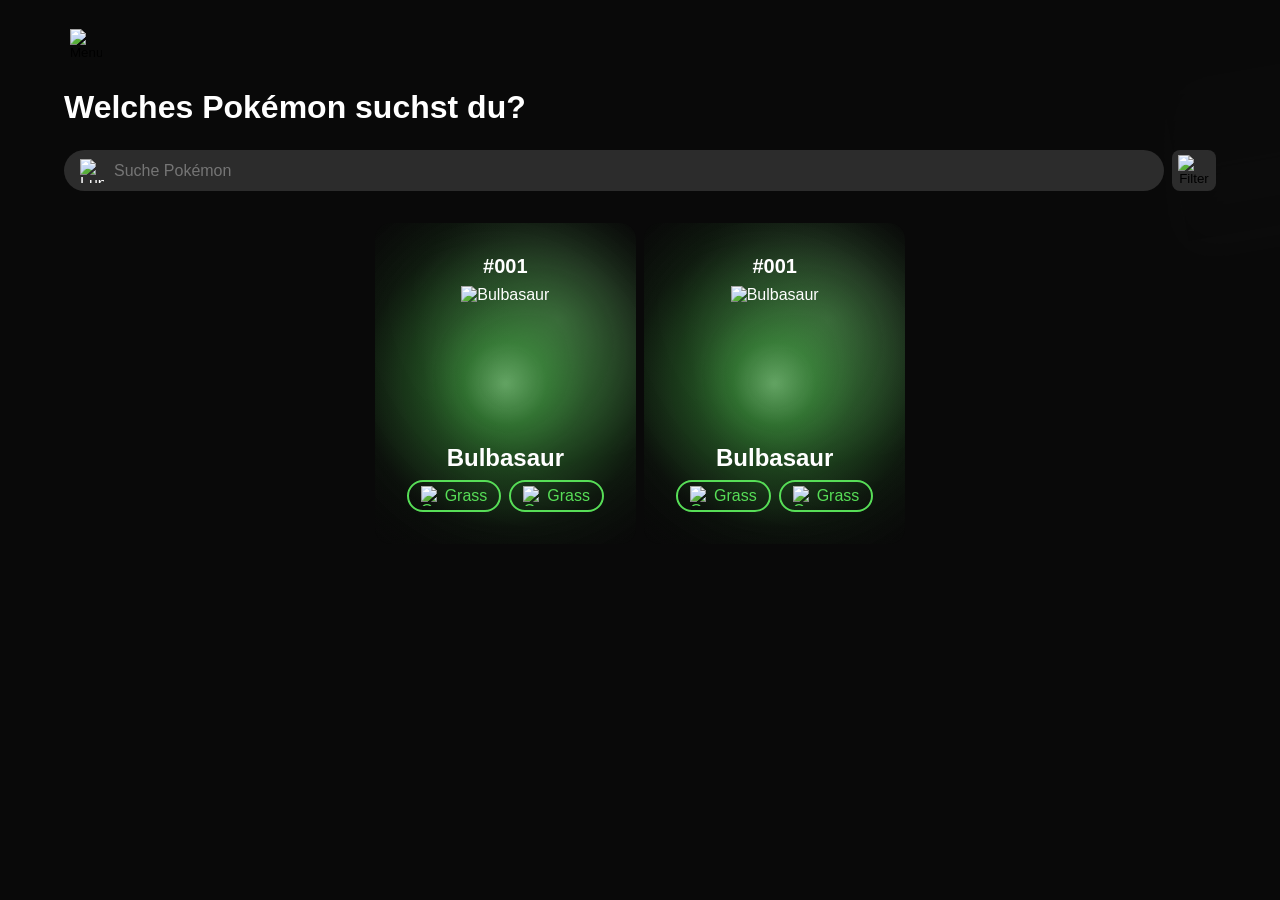
==== index.html @ acdae4aa "first commit" ====
<!DOCTYPE html>
<html lang="de">
<head>
    <meta charset="UTF-8">
    <meta name="viewport" content="width=device-width, initial-scale=1.0">

    <link rel="icon" type="image/x-icon" href="" media="(prefers-color-scheme: light)">
    <link rel="icon" type="image/x-icon" href="" media="(prefers-color-scheme: dark)">

    <title>Pokédex</title>

    <link rel="stylesheet" type="text/css" href="./assets/fonts/fonts.css">
    <link rel="stylesheet" type="text/css" href="./style.css">
    <link rel="stylesheet" type="text/css" href="./styles/standard.css">
    <link rel="stylesheet" type="text/css" href="./styles/filter.css">
    <link rel="stylesheet" type="text/css" href="./styles/pokedex.css">
    <link rel="stylesheet" type="text/css" href="./styles/footer.css">
    <link rel="stylesheet" type="text/css" href="./styles/assets.css">


    <script src="./scripts/storage.js"></script>
    <script src="./scripts/save.js"></script>
    <script src="./script.js"></script>
    <script src="./scripts/structure_templates.js"></script>
    <script src="./scripts/templates.js"></script>
    <script src="./scripts/search.js"></script>
    <script src="./scripts/assets.js"></script>
</head>
<body onload="init()">
    <header>
        <div class="header__container">
            <div class="pokeball__background"></div>
            <div class="header__box">
                <button class="menu__button">
                    <img src="./assets/icons/menu_icon_white.png" alt="Menu">
                </button>
                <h1 class="header__headline">Welches Pokémon suchst du?</h1>
                <div class="header__searchbox">
                    <form onsubmit="" class="searchbar__container">
                        <label for="search_input">
                            <img class="searchbar__logo" src="./assets/icons/magnifier_icon_white.png" alt="Lupe-Icon">
                        </label>
                        <input class="searchbar" oninput="" id="search_input" type="text" placeholder="Suche Pokémon">
                    </form>
                    <button id="filter_button" class="filter__button">
                        <img src="./assets/icons/filter_icon_white.png" alt="Filter">
                    </button>
                </div>
            </div>
        </div>
    </header>
    <main id="main_section">
        <div id="pokedex_section" class="pokedex__section">
            <div class="pokemon__card">
                <h3>#001</h3>
                <img src="https://raw.githubusercontent.com/PokeAPI/sprites/master/sprites/pokemon/other/dream-world/1.svg" alt="Bulbasaur">
                <h2>Bulbasaur</h2>
                <div class="types__container">
                    <div class="type__box">
                        <img src="./assets/icons/icon_grass.png" alt="Grass">
                        Grass
                    </div>
                    <div class="type__box">
                        <img src="./assets/icons/icon_grass.png" alt="Grass">
                        Grass
                    </div>
                </div>
            </div>
            <div class="pokemon__card">
                <h3>#001</h3>
                <img src="https://raw.githubusercontent.com/PokeAPI/sprites/master/sprites/pokemon/other/dream-world/1.svg" alt="Bulbasaur">
                <h2>Bulbasaur</h2>
                <div class="types__container">
                    <div class="type__box">
                        <img src="./assets/icons/icon_grass.png" alt="Grass">
                        Grass
                    </div>
                    <div class="type__box">
                        <img src="./assets/icons/icon_grass.png" alt="Grass">
                        Grass
                    </div>
                </div>
            </div>
        </div>
    </main>
</body>
</html>
---- style.css ----
.header__container {
    width: min(100%, 1920px);
    margin-inline: auto;
    margin-top: 24px;
    padding-inline: clamp(16px, 6vw, 64px);
    overflow: hidden;
}

.pokeball__background {
    position: fixed; 
    top: 32px;
    right: 0;
    width: 210px; 
    height: 210px; 
    opacity: 0.12;
    filter: drop-shadow(0px 4px 20px rgba(255, 255, 255, 0.3));
    transform: rotate(350deg) translateX(100px);
    background: 
        linear-gradient(to top, rgba(0, 0, 0, 0.6), rgba(255, 255, 255, 0)),
        url('./assets/img/pokeball_background.png');
    background-size: contain;
    background-repeat: no-repeat;
    background-position: center;
    mix-blend-mode: lighten;
}

.header__box {
    width: 100%;
    display: flex;
    align-items: flex-start;
    flex-direction: column;
    gap: 24px;
    position: relative;
    z-index: 10;
}

.header__searchbox {
    display: flex;
    align-items: center;
    gap: 8px;
    width: 100%;
}

.searchbar__container {
    display: flex;
    align-items: center;
    gap: 8px;
    width: 100%;
    border-radius: 24px;
    border: 0;
    background-color: #2c2c2c;
    padding: 4px 0px 4px 16px;
}

.searchbar__container label {
    display: flex;
    justify-content: center;
    align-items: center;
}

.searchbar__logo {
    cursor: pointer;
    height: 24px;
    width: 24px;
}

.searchbar {
    width: 100%;
    min-height: 33px;
    border-width: 0;
    background-color: transparent;
    font-size: 16px;
    color: white;
}
---- styles/standard.css ----
* {
    box-sizing: border-box;
    margin: 0;
    font-family: "Nunito", sans-serif;
}

html {
    scroll-behavior: smooth;
}

body {
    display: flex;
    flex-direction: column;
    min-height: 100vh;
    background-color: #090909;
    font-size: 16px;
    font-optical-sizing: auto;
    font-weight: normal;
    color: white;
}

h1 {
    font-size: 32px;
    margin: 0;
}

h2 {
    font-size: 24px;
}

h3 {
    font-size: 20px;
}
h4 {
    font-size: 16px;
    font-weight: 500;
}

a {
    text-decoration: none;
}

header {
    background: #090909;
    display: flex;
    align-items: flex-end;
}

main {
    flex: 1;
    width: min(100%, 1920px);
    margin-inline: auto;
    padding-inline: clamp(16px, 6vw, 64px);
    margin-top: 32px;
    margin-bottom: 160px;
    position: relative;
}

input:focus {
    outline: none;
}

textarea:focus {
    outline: none;
}

select:focus {
    outline: none;
}

.d__none {
    display: none !important;
}

input[type=number]::-webkit-inner-spin-button,
input[type=number]::-webkit-outer-spin-button {
  appearance: none;
  margin: 0;
}

@media(max-width: 600px) {
    h3 {
        font-size: 18px;
    }
}

@media(max-width: 450px) {
}
---- styles/filter.css ----
.filter__container {
    background-color: #2c2c2c;
    color: white;
    border-radius: 0px 0px 8px 8px;
    position: absolute;
    box-shadow: -1px 10px 12px 1px #a7a3a3;
    z-index: 10000;
    flex-direction: column;
    gap: 8px;
    display: none;
    width: auto;
    min-width: 200px;
    padding: 16px;
    transition: opacity 0.3s ease, visibility 0.3s ease;
    opacity: 0;
    visibility: hidden;
    font-size: 16px;
}

.show__filtercontainer {
    display: flex;
    opacity: 1;
    visibility: visible;
}

.filter__container::before {
    content: "";
    position: absolute;
    top: -20px;
    right: 0px;
    width: 93px;
    height: 30px;
    background-color: #ED5834;
}

.filter__box {
    display: flex;
    align-items: center;
    gap: 16px;
}

.filter__box input {
    accent-color: #F8C64F;
}

@media(max-width: 1025px) {
    .filter__container::before {
        width: 93px;
    }
}
---- styles/pokedex.css ----
.pokedex__section {
    width: 100%;
    display: flex;
    justify-content: center;
    flex-wrap: wrap;
    gap: 8px;
}

.pokemon__card {
    display: flex;
    flex-direction: column;
    align-items: center;
    gap: 8px;
    padding: 32px;
    border-radius: 16px;
    background: 
        radial-gradient(
            circle at 50% 50%, 
            rgba(144, 238, 144, 0.6) 0%,  
            rgba(87, 222, 87, 0.4) 20%,  
            rgba(87, 222, 87, 0.2) 40%, 
            rgba(9, 9, 9, 0.1) 70%,      
            #090909 100%                
        ), 
        radial-gradient(
            circle at 70% 30%, 
            rgba(144, 238, 144, 0.3) 0%, 
            rgba(87, 222, 87, 0.1) 50%, 
            #090909 100%               
        );
    position: relative;
    overflow: hidden;
    transition: transform 0.2s ease-in-out;
}

.pokemon__card:hover {
    transform: scale(1.05); 
}

.pokemon__card img {
    height: 150px;
    width: auto;
    position: relative; 
    z-index: 2; 
}

.types__container {
    display: flex;
    align-items: center;
    justify-content: center;
    width: 100%;
    gap: 8px;
    position: relative; /* Hält den Container über dem Hintergrund */
    z-index: 2;
}

.type__box {
    display: flex;
    align-items: center;
    gap: 4px;
    padding: 4px 12px;
    border: rgb(87, 222, 87) solid 2px;
    border-radius: 20px;
    color: rgb(87, 222, 87);
}

.type__box img {
    height: 20px;
    width: 20px;
}
---- styles/assets.css ----
.filter__button {
    background-color: #2c2c2c;
    border-radius: 8px;
    border: 0;
    display: flex;
    align-items: center;
    cursor: pointer;
    height: 41px;
}

.filter__button img {
    height: 32px;
    width: 32px;
}

.filter__button:hover {
    cursor: pointer;
    background-color: #3e3e3e;
    border: 0;
}

.menu__button {
    background: transparent;
    border: 0;
    display: flex;
    align-items: center;
    cursor: pointer;
    height: 41px;
}

.menu__button img {
    height: 32px;
    width: 32px;
}
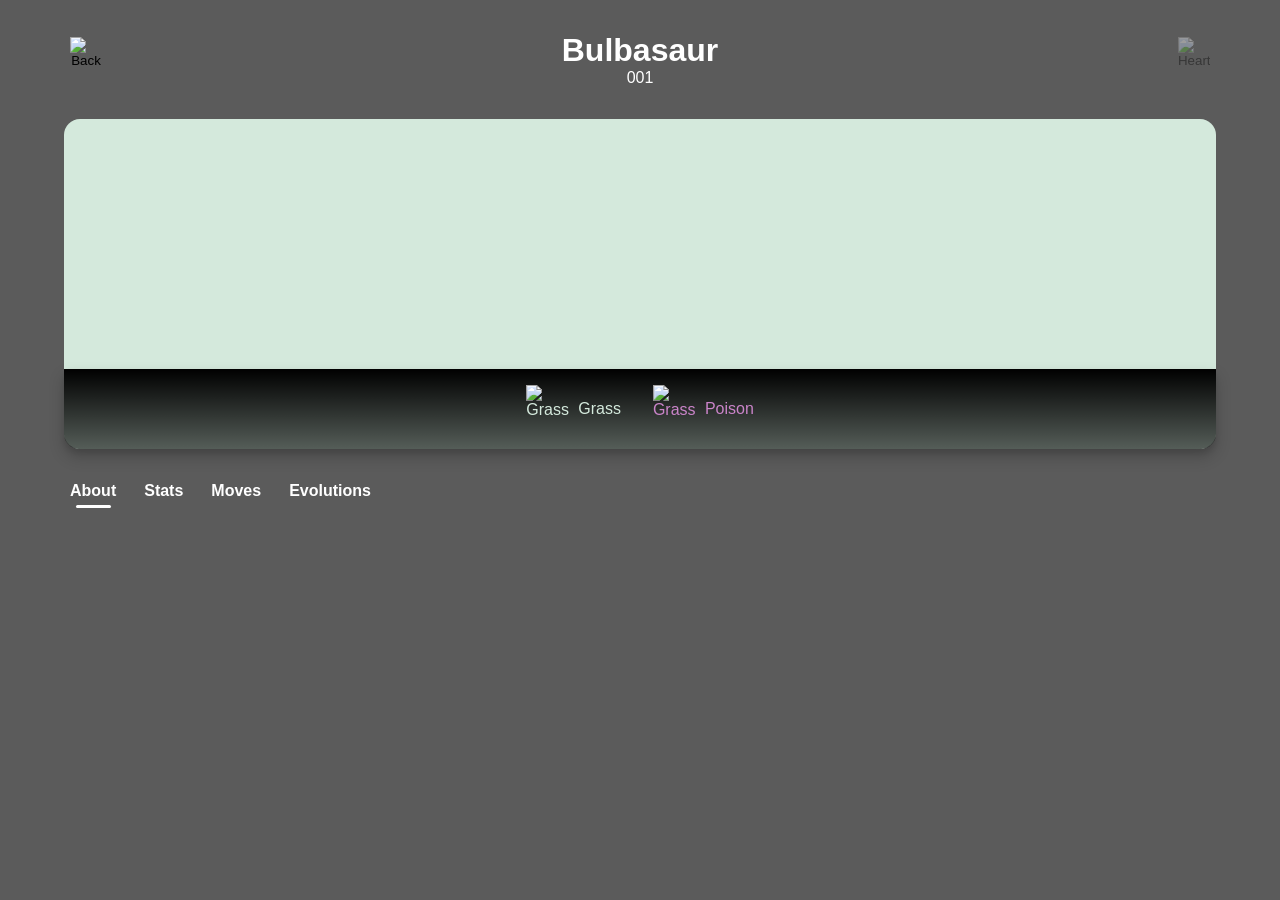
==== commit 4bdcb037: "second commit" ====
--- a/index.html
+++ b/index.html
@@ -14,73 +14,67 @@
     <link rel="stylesheet" type="text/css" href="./styles/standard.css">
     <link rel="stylesheet" type="text/css" href="./styles/filter.css">
     <link rel="stylesheet" type="text/css" href="./styles/pokedex.css">
+    <link rel="stylesheet" type="text/css" href="./styles/colors.css">
+    <link rel="stylesheet" type="text/css" href="./styles/detailed.css">
+    <link rel="stylesheet" type="text/css" href="./styles/overlay.css">
     <link rel="stylesheet" type="text/css" href="./styles/footer.css">
     <link rel="stylesheet" type="text/css" href="./styles/assets.css">
-
 
     <script src="./scripts/storage.js"></script>
     <script src="./scripts/save.js"></script>
     <script src="./script.js"></script>
     <script src="./scripts/structure_templates.js"></script>
     <script src="./scripts/templates.js"></script>
+    <script src="./scripts/bgcolors.js"></script>
     <script src="./scripts/search.js"></script>
     <script src="./scripts/assets.js"></script>
 </head>
-<body onload="init()">
-    <header>
-        <div class="header__container">
-            <div class="pokeball__background"></div>
-            <div class="header__box">
-                <button class="menu__button">
-                    <img src="./assets/icons/menu_icon_white.png" alt="Menu">
+<body id="body" onload="init()">
+    <main id="main_section">
+        <div class="pokeball__background"></div>
+        <div class="pokeball__background2"></div>
+        <div class="mpokemon__details">
+            <div class="details__header">
+                <button class="leftback__button">
+                    <img src="./assets/icons/back_icon_white.png" alt="Back">
                 </button>
-                <h1 class="header__headline">Welches Pokémon suchst du?</h1>
-                <div class="header__searchbox">
-                    <form onsubmit="" class="searchbar__container">
-                        <label for="search_input">
-                            <img class="searchbar__logo" src="./assets/icons/magnifier_icon_white.png" alt="Lupe-Icon">
-                        </label>
-                        <input class="searchbar" oninput="" id="search_input" type="text" placeholder="Suche Pokémon">
-                    </form>
-                    <button id="filter_button" class="filter__button">
-                        <img src="./assets/icons/filter_icon_white.png" alt="Filter">
-                    </button>
+                <div class="pokemoncard__textbox">
+                    <h1>Bulbasaur</h1>
+                    <h3>001</h3>
                 </div>
+                <button class="heart__button">
+                    <img src="./assets/icons/heart_icon_white.png" alt="Heart">
+                </button>
             </div>
-        </div>
-    </header>
-    <main id="main_section">
-        <div id="pokedex_section" class="pokedex__section">
-            <div class="pokemon__card">
-                <h3>#001</h3>
-                <img src="https://raw.githubusercontent.com/PokeAPI/sprites/master/sprites/pokemon/other/dream-world/1.svg" alt="Bulbasaur">
-                <h2>Bulbasaur</h2>
+            <div class="details__centralbox bgcolor__grass1">
+                <img src="https://raw.githubusercontent.com/PokeAPI/sprites/master/sprites/pokemon/other/official-artwork/1.png" alt="">
                 <div class="types__container">
-                    <div class="type__box">
+                    <div class="type__box color__grass">
                         <img src="./assets/icons/icon_grass.png" alt="Grass">
                         Grass
                     </div>
-                    <div class="type__box">
-                        <img src="./assets/icons/icon_grass.png" alt="Grass">
-                        Grass
+                    <div class="type__box color__poison">
+                        <img src="./assets/icons/icon_poison.png" alt="Grass">
+                        Poison
                     </div>
                 </div>
             </div>
-            <div class="pokemon__card">
-                <h3>#001</h3>
-                <img src="https://raw.githubusercontent.com/PokeAPI/sprites/master/sprites/pokemon/other/dream-world/1.svg" alt="Bulbasaur">
-                <h2>Bulbasaur</h2>
-                <div class="types__container">
-                    <div class="type__box">
-                        <img src="./assets/icons/icon_grass.png" alt="Grass">
-                        Grass
+            <div class="details__informationbox">
+                <nav>
+                    <div class="nav__container">
+                        <button class="navbutton__open" id="nav_about" onclick="">About</button>
+                        <button class="" id="nav_stats" onclick="">Stats</button>
+                        <button class="" id="nav_moves" onclick="">Moves</button>
+                        <button class="" id="nav_evolutions" onclick="">Evolutions</button>
                     </div>
-                    <div class="type__box">
-                        <img src="./assets/icons/icon_grass.png" alt="Grass">
-                        Grass
+                </nav>
+                <div id="detailed__information" class="detailed__information">
+                    <div class="stats__section">
+                        
                     </div>
                 </div>
             </div>
+            
         </div>
     </main>
 </body>
--- a/style.css
+++ b/style.css
@@ -13,8 +13,24 @@
     width: 210px; 
     height: 210px; 
     opacity: 0.12;
-    filter: drop-shadow(0px 4px 20px rgba(255, 255, 255, 0.3));
     transform: rotate(350deg) translateX(100px);
+    background: 
+        linear-gradient(to top, rgba(0, 0, 0, 0.6), rgba(255, 255, 255, 0)),
+        url('./assets/img/pokeball_background.png');
+    background-size: contain;
+    background-repeat: no-repeat;
+    background-position: center;
+    mix-blend-mode: lighten;
+}
+
+.pokeball__background2 {
+    position: fixed; 
+    top: 70vh;
+    left: 0;
+    width: 210px; 
+    height: 210px; 
+    opacity: 0.12;
+    transform: rotate(350deg) translateX(-100px);
     background: 
         linear-gradient(to top, rgba(0, 0, 0, 0.6), rgba(255, 255, 255, 0)),
         url('./assets/img/pokeball_background.png');
@@ -46,7 +62,7 @@
     align-items: center;
     gap: 8px;
     width: 100%;
-    border-radius: 24px;
+    border-radius: 8px;
     border: 0;
     background-color: #2c2c2c;
     padding: 4px 0px 4px 16px;
@@ -71,4 +87,30 @@
     background-color: transparent;
     font-size: 16px;
     color: white;
+}
+
+::-webkit-scrollbar {
+    -webkit-appearance: none;
+    width: 7px;
+}
+
+::-webkit-scrollbar-track {
+    background: #4b4b4b;;
+    border-radius: 4px;
+}
+
+::-webkit-scrollbar-thumb {
+    border-radius: 4px;
+    background-color:  #c30202;
+}
+
+::-webkit-scrollbar-thumb:hover {
+    background: #d60202;
+}
+
+.morepokemonbutton__section {
+    margin-top: 32px;
+    display: flex;
+    align-items: center;
+    justify-content: center;
 }
--- a/styles/standard.css
+++ b/styles/standard.css
@@ -12,7 +12,7 @@
     display: flex;
     flex-direction: column;
     min-height: 100vh;
-    background-color: #090909;
+    background-color: #5b5b5b;
     font-size: 16px;
     font-optical-sizing: auto;
     font-weight: normal;
@@ -25,11 +25,12 @@
 }
 
 h2 {
-    font-size: 24px;
+    font-size: 20px;
 }
 
 h3 {
-    font-size: 20px;
+    font-size: 16px;
+    font-weight: 400;
 }
 h4 {
     font-size: 16px;
@@ -41,7 +42,7 @@
 }
 
 header {
-    background: #090909;
+    background: #5b5b5b;
     display: flex;
     align-items: flex-end;
 }
--- a/styles/pokedex.css
+++ b/styles/pokedex.css
@@ -3,68 +3,40 @@
     display: flex;
     justify-content: center;
     flex-wrap: wrap;
-    gap: 8px;
+    gap: 16px;
 }
 
 .pokemon__card {
+    width: 47%;
     display: flex;
     flex-direction: column;
     align-items: center;
-    gap: 8px;
-    padding: 32px;
+    gap: 24px;
+    padding: 16px;
     border-radius: 16px;
-    background: 
-        radial-gradient(
-            circle at 50% 50%, 
-            rgba(144, 238, 144, 0.6) 0%,  
-            rgba(87, 222, 87, 0.4) 20%,  
-            rgba(87, 222, 87, 0.2) 40%, 
-            rgba(9, 9, 9, 0.1) 70%,      
-            #090909 100%                
-        ), 
-        radial-gradient(
-            circle at 70% 30%, 
-            rgba(144, 238, 144, 0.3) 0%, 
-            rgba(87, 222, 87, 0.1) 50%, 
-            #090909 100%               
-        );
     position: relative;
     overflow: hidden;
-    transition: transform 0.2s ease-in-out;
+    transition: transform 0.1s ease-in-out;
+    color: white;
+    cursor: pointer;
+
 }
 
 .pokemon__card:hover {
-    transform: scale(1.05); 
+    transform: scale(1.02);
+    box-shadow: 0 8px 16px rgba(0, 0, 0, 0.2), 0 0 20px rgba(99, 99, 99, 0.5);
 }
 
 .pokemon__card img {
-    height: 150px;
+    height: 120px;
     width: auto;
     position: relative; 
     z-index: 2; 
 }
 
-.types__container {
+.pokemoncard__textbox {
     display: flex;
+    flex-direction: column;
     align-items: center;
-    justify-content: center;
-    width: 100%;
-    gap: 8px;
-    position: relative; /* Hält den Container über dem Hintergrund */
-    z-index: 2;
-}
-
-.type__box {
-    display: flex;
-    align-items: center;
-    gap: 4px;
-    padding: 4px 12px;
-    border: rgb(87, 222, 87) solid 2px;
-    border-radius: 20px;
-    color: rgb(87, 222, 87);
-}
-
-.type__box img {
-    height: 20px;
-    width: 20px;
+    gap: 0px;
 }
--- a/styles/colors.css
+++ b/styles/colors.css
@@ -0,0 +1,189 @@
+.bgcolor__grass1 {
+    background-color: #D4E9DC;
+}
+
+.bgcolor__grass2 {
+    background-color: rgb(203, 222, 223);
+}
+
+.bgcolor__grass3 {
+    background-color: rgb(175,189,175);
+}
+
+.bgcolor__fire1 {
+    background-color: rgb(223, 193, 154);
+}
+
+.bgcolor__fire2 {
+    background-color: rgb(184,135,116);
+}
+
+.bgcolor__fire3 {
+    background-color: rgb(206,171,132);
+}
+
+.bgcolor__water1 {
+    background-color: rgb(157, 194, 205);
+}
+
+.bgcolor__water2 {
+    background-color: rgb(163, 172, 198);
+}
+
+.bgcolor__water3 {
+    background-color: rgb(167, 192, 224);
+}
+
+.bgcolor__bug1 {
+    background-color: rgb(159,189,131);
+}
+
+.bgcolor__bug2 {
+    background-color: rgb(140, 182, 137);
+}
+
+.bgcolor__bug3 {
+    background-color: rgb(148, 171, 127);
+}
+
+.bgcolor__normal1 {
+    background-color: rgb(134, 123, 85);
+}
+
+.bgcolor__normal2 {
+    background-color: rgb(162, 149, 101);
+}
+
+.bgcolor__normal3 {
+    background-color: rgb(142, 130, 88);
+}
+
+.bgcolor__poison1 {
+    background-color: rgb(154, 95, 153);
+}
+
+.bgcolor__poison2 {
+    background-color: rgb(129, 82, 128);
+}
+
+.bgcolor__poison3 {
+    background-color: rgb(134, 90, 133)
+}
+
+.bgcolor__fairy {
+    background-color: rgb(206, 143, 205);
+}
+
+.bgcolor__ground {
+    background-color: rgb(226, 199, 130);
+}
+
+.bgcolor__electric {
+    background-color: rgb(249, 211, 61);
+}
+
+.bgcolor__fighting {
+    background-color: rgb(179, 61, 57);
+}
+
+.bgcolor__psychic {
+    background-color: rgb(247, 100, 144);
+}
+
+.bgcolor__rock {
+    background-color: rgb(173, 154, 59);
+}
+
+.bgcolor__ice {
+    background-color: rgb(159, 220, 217);
+}
+
+.bgcolor__dragon {
+    background-color: rgb(203, 78, 29);
+}
+
+.bgcolor__dark {
+    background-color: rgb(66, 66, 66);
+}
+
+.bgcolor__ghost {
+    background-color: rgb(113, 95, 137);
+}
+
+.bgcolor__steel {
+    background-color: rgb(183,183,206);
+}
+
+.color__grass {
+    color: #D4E9DC;
+}
+
+.color__fire {
+    color: rgb(184, 135, 116);
+}
+
+.color__water {
+    color: rgb(157, 194, 205);
+}
+
+.color__bug {
+    color: rgb(159, 189, 131);
+}
+
+.color__normal {
+    color: rgb(134, 123, 85);
+}
+
+.color__poison {
+    color: rgb(202, 132, 201);
+}
+
+.color__fairy {
+    color: rgb(206, 143, 205);
+}
+
+.color__ground {
+    color: rgb(226, 199, 130);
+}
+
+.color__electric {
+    color: rgb(249, 211, 61);
+}
+
+.color__fighting {
+    color: rgb(179, 61, 57);
+}
+
+.color__psychic {
+    color: rgb(247, 100, 144);
+}
+
+.color__rock {
+    color: rgb(173, 154, 59);
+}
+
+.color__ice {
+    color: rgb(159, 220, 217);
+}
+
+.color__dragon {
+    color: rgb(203, 78, 29);
+}
+
+.color__dark {
+    color: rgb(66, 66, 66);
+}
+
+.color__ghost {
+    color: rgb(113, 95, 137);
+}
+
+.color__steel {
+    color: rgb(183, 183, 206);
+}
+
+.color__dnone {
+    display: none !important;
+}
+
+
--- a/styles/detailed.css
+++ b/styles/detailed.css
@@ -0,0 +1,190 @@
+.mpokemon__details {
+    display: flex;
+    flex-direction: column;
+    gap: 32px;
+}
+
+.details__header {
+    display: flex;
+    justify-content: space-between;
+    align-items: flex-start;
+    gap: 32px;
+    width: 100%;
+}
+
+.details__centralbox {
+    position: relative;
+    border-radius: 16px;
+    display: flex;
+    flex-direction: column;
+    align-items: center;
+    justify-content: space-between;
+    min-height: 330px;
+}
+
+.details__centralbox img {
+    height: 240px;
+    width: auto;
+}
+
+.types__container {
+    display: flex;
+    align-items: center;
+    justify-content: center;
+    width: 100%;
+    gap: 0px;
+    position: relative; 
+    z-index: 2;
+    background: linear-gradient(
+        to bottom, 
+        rgba(0, 0, 0, 1),
+        rgba(0, 0, 0, 0.6) 
+    );
+    border-radius: 0px 0px 15px 15px;
+    box-shadow: 0px 8px 16px rgba(0, 0, 0, 0.2), 
+                0px 4px 6px rgba(0, 0, 0, 0.1);
+}
+
+.type__box {
+    display: flex;
+    align-items: center;
+    gap: 4px;
+    padding: 16px;
+    border-radius: 20px;
+    font-size: 16px;
+}
+
+.type__box img {
+    height: 48px;
+    width: 48px;
+}
+
+.details__informationbox {
+    display: flex;
+    flex-direction: column;
+    gap: 32px;
+}
+
+nav {
+    display: flex;
+    align-items: flex-start;
+    justify-content: space-between;
+}
+
+.nav__container {
+    display: flex;
+    align-items: flex-start;
+    gap: 16px;
+}
+
+nav button {
+    border-width: 0;
+    color: white;
+    background-color: transparent;
+    font-size: 16px;
+    font-weight: 700;
+    padding-bottom: 8px;
+    max-height: 39px;
+    position: relative; 
+}
+
+nav button::after {
+    content: ''; 
+    position: absolute;
+    bottom: 0; 
+    left: 50%;
+    width: 0%; 
+    height: 3px; 
+    background-color: white;
+    border-radius: 2px;
+    transition: width 0.15s ease-out, left 0.15s ease-out; 
+}
+
+.navbutton__open::after {
+    width: 60%; 
+    left: 20%; 
+}
+
+nav button:hover::after, nav button:active::after {
+    width: 60%; 
+    left: 20%; 
+}
+
+.detailed__information {
+    padding-inline: 12px;
+    width: 100%;
+}
+
+.information__section {
+    width: 100%;
+    display: flex;
+    flex-direction: column;
+    gap: 16px;
+}
+
+.information__text {
+    font-size: 14px;
+    text-align: justify;
+}
+
+.height__weight {
+    display: flex;
+    align-items: center;
+    justify-content: space-between;
+    padding: 16px;
+    background: linear-gradient(
+        to top, 
+        rgba(0, 0, 0, 0.9),
+        rgba(255, 255, 255, 0.2) 
+    );
+    box-shadow: 0px 8px 16px rgba(0, 0, 0, 0.2), 
+                0px 4px 6px rgba(0, 0, 0, 0.1);
+    border-radius: 16px;
+}
+
+.weightandheight__box {
+    display: flex;
+    flex-direction: column;
+    align-items: center;
+}
+
+.weightandheight__box p {
+    color: rgba(194, 194, 194, 0.474);
+    font-size: 14px;
+}
+
+.weightandheight__container {
+    display: flex;
+    align-items: center;
+    gap: 4px;
+}
+
+.weightandheight__container img {
+    height: 24px;
+    width: 24px;
+}
+
+.weightandheight__text {
+    color: white !important;
+    font-weight: bold;
+}
+
+.seperator {
+    height: 24px;
+    background-color: rgba(194, 194, 194, 0.474);
+    width: 1px;
+}
+
+.rest__informationbox {
+    display: flex;
+    flex-direction: column;
+    gap: 4px;
+}
+
+.rest__informationbox span {
+    font-size: 14px;
+}
+
+.stats__section {
+    
+}
--- a/styles/overlay.css
+++ b/styles/overlay.css
@@ -0,0 +1,13 @@
+.overlay {
+    background-color: #5b5b5b;
+    min-height: 100vh;
+    width: min(100%, 1920px);
+    margin-inline: auto;
+    padding-inline: clamp(16px, 6vw, 64px);
+    padding-top: 32px;
+    position: fixed;
+    z-index: 1000;
+    top: 0;
+    left: 0;
+    overflow: hidden;
+}
--- a/styles/footer.css
+++ b/styles/footer.css
@@ -0,0 +1,48 @@
+footer {
+    min-height: 60px;
+    background: #ffffff;
+    box-shadow: 1px -3px 8px 0px #00000054;
+    display: flex;
+    align-items: center;
+}
+
+.footer__container {
+    width: min(100%, 1920px);
+    margin-inline: auto;
+    padding-inline: clamp(16px, 2vw, 32px);
+    display: flex;
+    flex-direction: column;
+    gap: 16px;
+    align-items: center;
+}
+
+.footer__containerbottom {
+    display: flex;
+    gap: 16px;
+}
+
+.footer__linksextra, .footer__linksextra:visited {
+    color: rgb(0, 0, 0);
+    opacity: 70%;
+}
+
+.footer__linksextra:hover, .footer__linksextra:active {
+    cursor: pointer;
+    color: #c30202;
+}
+
+.footer__credits {
+    color: rgb(0, 0, 0);
+    opacity: 70%;
+}
+
+@media(max-width: 450px){
+    .footer__container {
+        padding: 16px 0px;
+    }
+
+    .footer__containerbottom {
+        align-items: center;
+        flex-direction: column;
+    }
+}
--- a/styles/assets.css
+++ b/styles/assets.css
@@ -31,4 +31,69 @@
 .menu__button img {
     height: 32px;
     width: 32px;
+}
+
+.leftback__button {
+    background: transparent;
+    border: 0;
+    display: flex;
+    align-items: center;
+    cursor: pointer;
+    height: 41px;
+}
+
+.leftback__button img {
+    height: 32px;
+    width: 32px;
+}
+
+.heart__button {
+    background: transparent;
+    border: 0;
+    display: flex;
+    align-items: center;
+    cursor: pointer;
+    height: 41px;
+}
+
+.heart__button img {
+    height: 32px;
+    width: 32px;
+    opacity: 0.4;
+}
+
+.morepokemon__button {
+    display: flex;
+    align-items: center;
+    gap: 16px;
+    background-color: #c30202;
+    color: white;
+    font-size: 18px;
+    font-weight: bold;
+    padding: 10px 20px;
+    border: none;
+    border-radius: 5px;
+    cursor: pointer;
+    transition: background-color 0.2s ease, transform 0.1s ease;
+    box-shadow: 0px 4px 6px rgba(0, 0, 0, 0.2); 
+}
+
+.morepokemon__button:hover {
+    background-color: #cb0101;
+    transform: scale(1.05); 
+}
+
+.morepokemon__button:active {
+    transform: scale(1.025); 
+    box-shadow: 0px 2px 4px rgba(0, 0, 0, 0.3); 
+}
+
+.morepokemon__button:focus {
+    outline: none;
+    box-shadow: 0 0 0 3px rgba(255, 87, 51, 0.5);
+}
+
+.morepokemon__button img {
+    height: 32px;
+    width: 32px;
 }
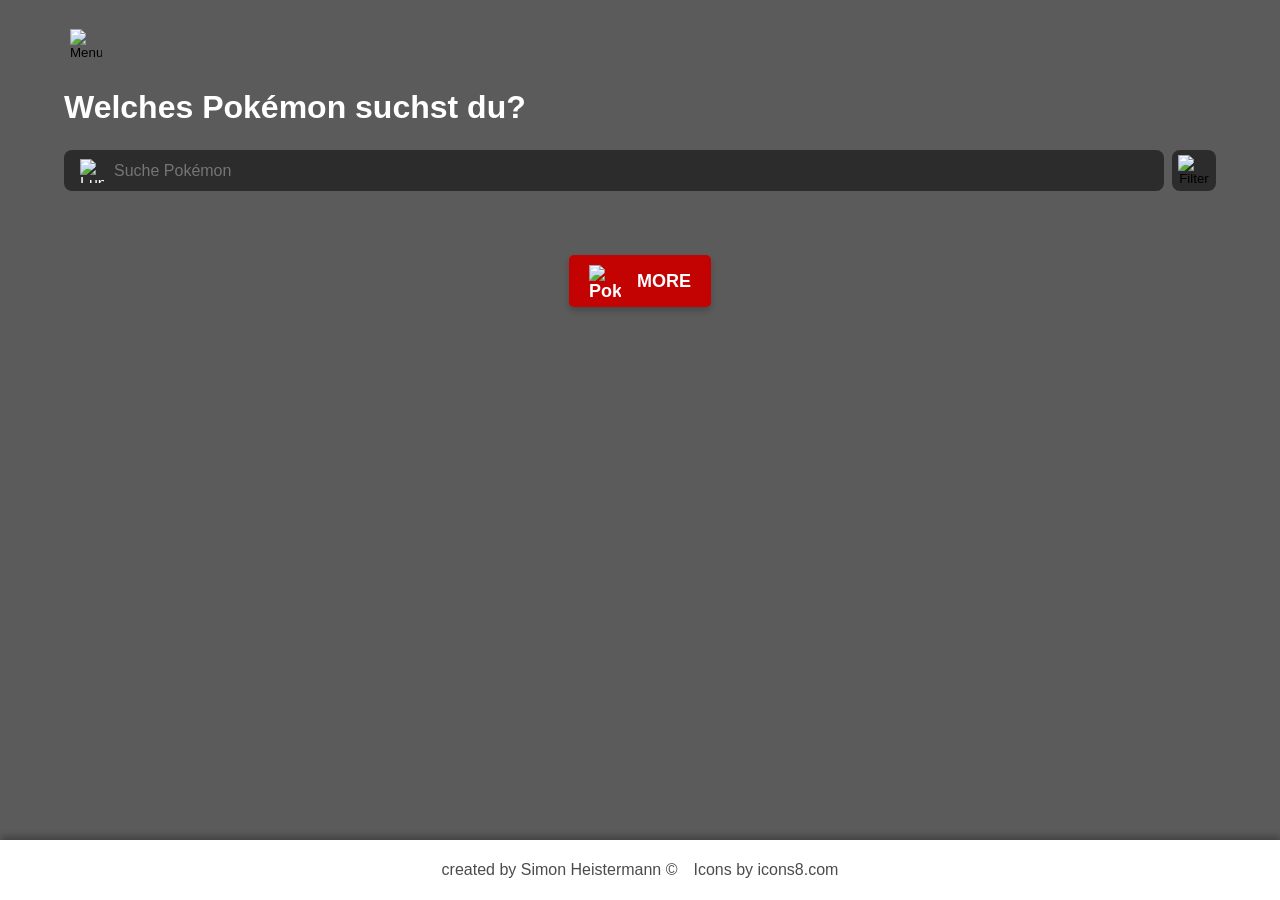
==== commit 33d35dd0: "third commit" ====
--- a/index.html
+++ b/index.html
@@ -69,9 +69,7 @@
                     </div>
                 </nav>
                 <div id="detailed__information" class="detailed__information">
-                    <div class="stats__section">
-                        
-                    </div>
+                    
                 </div>
             </div>
             
--- a/styles/colors.css
+++ b/styles/colors.css
@@ -1,185 +1,185 @@
 .bgcolor__grass1 {
-    background-color: #D4E9DC;
+    background-color: #D4E9DC !important;
 }
 
 .bgcolor__grass2 {
-    background-color: rgb(203, 222, 223);
+    background-color: rgb(203, 222, 223) !important;
 }
 
 .bgcolor__grass3 {
-    background-color: rgb(175,189,175);
+    background-color: rgb(175,189,175) !important;
 }
 
 .bgcolor__fire1 {
-    background-color: rgb(223, 193, 154);
+    background-color: rgb(223, 193, 154) !important;
 }
 
 .bgcolor__fire2 {
-    background-color: rgb(184,135,116);
+    background-color: rgb(184,135,116) !important;
 }
 
 .bgcolor__fire3 {
-    background-color: rgb(206,171,132);
+    background-color: rgb(206,171,132) !important;
 }
 
 .bgcolor__water1 {
-    background-color: rgb(157, 194, 205);
+    background-color: rgb(157, 194, 205) !important;
 }
 
 .bgcolor__water2 {
-    background-color: rgb(163, 172, 198);
+    background-color: rgb(163, 172, 198) !important;
 }
 
 .bgcolor__water3 {
-    background-color: rgb(167, 192, 224);
+    background-color: rgb(167, 192, 224) !important;
 }
 
 .bgcolor__bug1 {
-    background-color: rgb(159,189,131);
+    background-color: rgb(159,189,131) !important;
 }
 
 .bgcolor__bug2 {
-    background-color: rgb(140, 182, 137);
+    background-color: rgb(140, 182, 137) !important;
 }
 
 .bgcolor__bug3 {
-    background-color: rgb(148, 171, 127);
+    background-color: rgb(148, 171, 127) !important;
 }
 
 .bgcolor__normal1 {
-    background-color: rgb(134, 123, 85);
+    background-color: rgb(134, 123, 85) !important;
 }
 
 .bgcolor__normal2 {
-    background-color: rgb(162, 149, 101);
+    background-color: rgb(162, 149, 101) !important;
 }
 
 .bgcolor__normal3 {
-    background-color: rgb(142, 130, 88);
+    background-color: rgb(142, 130, 88) !important;
 }
 
 .bgcolor__poison1 {
-    background-color: rgb(154, 95, 153);
+    background-color: rgb(154, 95, 153) !important;
 }
 
 .bgcolor__poison2 {
-    background-color: rgb(129, 82, 128);
+    background-color: rgb(129, 82, 128) !important;
 }
 
 .bgcolor__poison3 {
-    background-color: rgb(134, 90, 133)
+    background-color: rgb(134, 90, 133) !important;
 }
 
 .bgcolor__fairy {
-    background-color: rgb(206, 143, 205);
+    background-color: rgb(206, 143, 205) !important;
 }
 
 .bgcolor__ground {
-    background-color: rgb(226, 199, 130);
+    background-color: rgb(226, 199, 130) !important;
 }
 
 .bgcolor__electric {
-    background-color: rgb(249, 211, 61);
+    background-color: rgb(249, 211, 61) !important;
 }
 
 .bgcolor__fighting {
-    background-color: rgb(179, 61, 57);
+    background-color: rgb(179, 61, 57) !important;
 }
 
 .bgcolor__psychic {
-    background-color: rgb(247, 100, 144);
+    background-color: rgb(247, 100, 144) !important;
 }
 
 .bgcolor__rock {
-    background-color: rgb(173, 154, 59);
+    background-color: rgb(173, 154, 59) !important;
 }
 
 .bgcolor__ice {
-    background-color: rgb(159, 220, 217);
+    background-color: rgb(159, 220, 217) !important;
 }
 
 .bgcolor__dragon {
-    background-color: rgb(203, 78, 29);
+    background-color: rgb(203, 78, 29) !important;
 }
 
 .bgcolor__dark {
-    background-color: rgb(66, 66, 66);
+    background-color: rgb(66, 66, 66) !important;
 }
 
 .bgcolor__ghost {
-    background-color: rgb(113, 95, 137);
+    background-color: rgb(113, 95, 137) !important;
 }
 
 .bgcolor__steel {
-    background-color: rgb(183,183,206);
+    background-color: rgb(183,183,206) !important;
 }
 
 .color__grass {
-    color: #D4E9DC;
+    color: #D4E9DC !important;
 }
 
 .color__fire {
-    color: rgb(184, 135, 116);
+    color: rgb(184, 135, 116) !important;
 }
 
 .color__water {
-    color: rgb(157, 194, 205);
+    color: rgb(157, 194, 205) !important;
 }
 
 .color__bug {
-    color: rgb(159, 189, 131);
+    color: rgb(159, 189, 131) !important;
 }
 
 .color__normal {
-    color: rgb(134, 123, 85);
+    color: rgb(134, 123, 85) !important;
 }
 
 .color__poison {
-    color: rgb(202, 132, 201);
+    color: rgb(202, 132, 201) !important;
 }
 
 .color__fairy {
-    color: rgb(206, 143, 205);
+    color: rgb(206, 143, 205) !important;
 }
 
 .color__ground {
-    color: rgb(226, 199, 130);
+    color: rgb(226, 199, 130) !important;
 }
 
 .color__electric {
-    color: rgb(249, 211, 61);
+    color: rgb(249, 211, 61) !important;
 }
 
 .color__fighting {
-    color: rgb(179, 61, 57);
+    color: rgb(179, 61, 57) !important;
 }
 
 .color__psychic {
-    color: rgb(247, 100, 144);
+    color: rgb(247, 100, 144) !important;
 }
 
 .color__rock {
-    color: rgb(173, 154, 59);
+    color: rgb(173, 154, 59) !important;
 }
 
 .color__ice {
-    color: rgb(159, 220, 217);
+    color: rgb(159, 220, 217) !important;
 }
 
 .color__dragon {
-    color: rgb(203, 78, 29);
+    color: rgb(203, 78, 29) !important;
 }
 
 .color__dark {
-    color: rgb(66, 66, 66);
+    color: rgb(66, 66, 66) !important;
 }
 
 .color__ghost {
-    color: rgb(113, 95, 137);
+    color: rgb(113, 95, 137) !important;
 }
 
 .color__steel {
-    color: rgb(183, 183, 206);
+    color: rgb(183, 183, 206) !important;
 }
 
 .color__dnone {
--- a/styles/detailed.css
+++ b/styles/detailed.css
@@ -19,7 +19,7 @@
     flex-direction: column;
     align-items: center;
     justify-content: space-between;
-    min-height: 330px;
+    height: 330px;
 }
 
 .details__centralbox img {
@@ -97,7 +97,7 @@
     height: 3px; 
     background-color: white;
     border-radius: 2px;
-    transition: width 0.15s ease-out, left 0.15s ease-out; 
+    transition: width 0.1s ease-out, left 0.1s ease-out; 
 }
 
 .navbutton__open::after {
@@ -113,6 +113,9 @@
 .detailed__information {
     padding-inline: 12px;
     width: 100%;
+    display: flex;
+    flex-direction: column;
+    gap: 16px;
 }
 
 .information__section {
@@ -186,5 +189,52 @@
 }
 
 .stats__section {
-    
-}
+    display: flex;
+    flex-direction: column;
+    gap: 10px;
+}
+
+.stat {
+    display: flex;
+    align-items: center;
+    justify-content: space-between;
+    width: 100%;
+}
+
+.stat__bar {
+    background: #747474;
+    border-radius: 5px;
+    height: 10px;
+    overflow: hidden;
+    width: 60%;
+}
+
+.stat__bar__fill {
+    height: 100%;
+    background-color: white;
+    width: 0;
+    border-radius: 5px;
+}
+
+.stat__text {
+    width: 53px;
+    color: rgba(255, 255, 255, 0.76);
+}
+
+.stats {
+    font-weight: bold;
+}
+
+.description {
+    font-size: 14px;
+    color: #bbb;
+}
+
+.nature__description {
+    font-size: 14px;
+    color: rgba(255, 255, 255, 0.76);
+}
+
+.naturetext__bold {
+    color: white;
+}
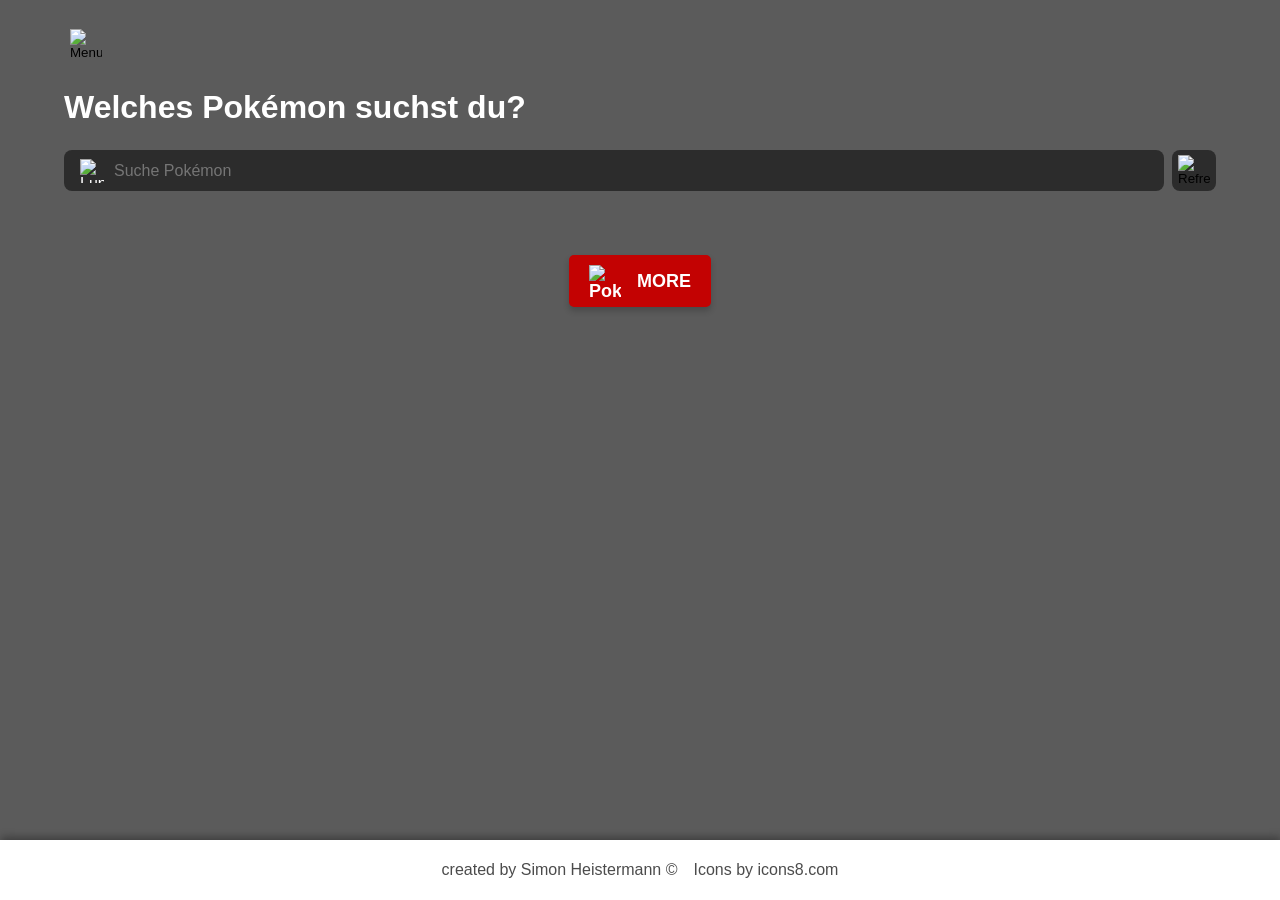
==== commit 216b1f04: "fourth commit" ====
--- a/index.html
+++ b/index.html
@@ -27,53 +27,11 @@
     <script src="./scripts/templates.js"></script>
     <script src="./scripts/bgcolors.js"></script>
     <script src="./scripts/search.js"></script>
+    <script src="./scripts/swipe.js"></script>
     <script src="./scripts/assets.js"></script>
 </head>
 <body id="body" onload="init()">
-    <main id="main_section">
-        <div class="pokeball__background"></div>
-        <div class="pokeball__background2"></div>
-        <div class="mpokemon__details">
-            <div class="details__header">
-                <button class="leftback__button">
-                    <img src="./assets/icons/back_icon_white.png" alt="Back">
-                </button>
-                <div class="pokemoncard__textbox">
-                    <h1>Bulbasaur</h1>
-                    <h3>001</h3>
-                </div>
-                <button class="heart__button">
-                    <img src="./assets/icons/heart_icon_white.png" alt="Heart">
-                </button>
-            </div>
-            <div class="details__centralbox bgcolor__grass1">
-                <img src="https://raw.githubusercontent.com/PokeAPI/sprites/master/sprites/pokemon/other/official-artwork/1.png" alt="">
-                <div class="types__container">
-                    <div class="type__box color__grass">
-                        <img src="./assets/icons/icon_grass.png" alt="Grass">
-                        Grass
-                    </div>
-                    <div class="type__box color__poison">
-                        <img src="./assets/icons/icon_poison.png" alt="Grass">
-                        Poison
-                    </div>
-                </div>
-            </div>
-            <div class="details__informationbox">
-                <nav>
-                    <div class="nav__container">
-                        <button class="navbutton__open" id="nav_about" onclick="">About</button>
-                        <button class="" id="nav_stats" onclick="">Stats</button>
-                        <button class="" id="nav_moves" onclick="">Moves</button>
-                        <button class="" id="nav_evolutions" onclick="">Evolutions</button>
-                    </div>
-                </nav>
-                <div id="detailed__information" class="detailed__information">
-                    
-                </div>
-            </div>
-            
-        </div>
-    </main>
+    <div class="pokeball__background"></div>
+    <div class="pokeball__background2"></div>
 </body>
 </html>
--- a/styles/pokedex.css
+++ b/styles/pokedex.css
@@ -19,7 +19,7 @@
     transition: transform 0.1s ease-in-out;
     color: white;
     cursor: pointer;
-
+    height: 227px;
 }
 
 .pokemon__card:hover {
@@ -36,7 +36,71 @@
 
 .pokemoncard__textbox {
     display: flex;
+    width: 100%;
     flex-direction: column;
     align-items: center;
     gap: 0px;
-}+}
+
+.pokemoncard__bottombox {
+    width: 100%;
+    display: flex;
+    flex-direction: column;
+    align-items: center;
+    gap: 16px;
+}
+
+.types__containerstart {
+    display: none;
+    align-items: center;
+    justify-content: center;
+    width: 100%;
+    gap: 0px;
+    position: relative; 
+    z-index: 2;
+    background: linear-gradient(
+        to bottom, 
+        rgba(0, 0, 0, 1),
+        rgba(0, 0, 0, 0.6) 
+    );
+    border-radius: 0px 0px 15px 15px;
+    box-shadow: 0px 8px 16px rgba(0, 0, 0, 0.2), 
+                0px 4px 6px rgba(0, 0, 0, 0.1);
+}
+
+@media(min-width: 600px) {
+    .pokemon__card {
+        height: 305px;
+        padding: 0;
+        padding-top: 16px;
+        justify-content: space-between;
+    }
+
+    .types__containerstart {
+        display: flex;
+    }
+}
+
+@media(min-width: 850px) {
+    .pokemon__card {
+        width: 31%;
+    }
+}
+
+@media(min-width: 1200px) {
+    .pokemon__card {
+        width: 23%;
+    }
+}
+
+@media(min-width: 1600px) {
+    .pokemon__card {
+        width: 19%;
+    }
+}
+
+@media(min-width: 1700px) {
+    .pokemon__card {
+        width: 15%;
+    }
+}
--- a/styles/detailed.css
+++ b/styles/detailed.css
@@ -25,6 +25,40 @@
 .details__centralbox img {
     height: 240px;
     width: auto;
+}
+
+.prev__pokemonbutton {
+    position: absolute;
+    left: 8px;
+    top: 149px;
+    background: transparent;
+    border: 0;
+    display: flex;
+    align-items: center;
+    cursor: pointer;
+}
+
+.next__pokemonbutton {
+    position: absolute;
+    right: 8px;
+    top: 149px;
+    background: transparent;
+    border: 0;
+    display: flex;
+    align-items: center;
+    cursor: pointer;
+}
+
+.prev__pokemonbutton img {
+    height: 48px !important;
+    width: auto;
+    filter: drop-shadow(2px 4px 6px rgba(0, 0, 0, 0.2));
+}
+
+.next__pokemonbutton img {
+    height: 48px !important;
+    width: auto;
+    filter: drop-shadow(2px 4px 6px rgba(0, 0, 0, 0.2));
 }
 
 .types__container {
@@ -62,7 +96,7 @@
 .details__informationbox {
     display: flex;
     flex-direction: column;
-    gap: 32px;
+    gap: 24px;
 }
 
 nav {
@@ -238,3 +272,33 @@
 .naturetext__bold {
     color: white;
 }
+
+@media(min-width: 500px) {
+    .mpokemon__details {
+        background-color: #5b5b5b;
+        width: 390px;
+        border-radius: 8px;
+        box-shadow: 0px 8px 16px rgba(0, 0, 0, 0.2), 
+                0px 4px 6px rgba(0, 0, 0, 0.1);
+        padding: 16px;
+        height: 820px;
+    }
+}
+
+@media(max-width: 360px) {
+    .prev__pokemonbutton {
+        left: 0px;
+    }
+    
+    .next__pokemonbutton {
+        right: 0px;
+    }
+
+    .prev__pokemonbutton img {
+        height: 40px !important;
+    }
+    
+    .next__pokemonbutton img {
+        height: 40px !important;
+    }
+}
--- a/styles/overlay.css
+++ b/styles/overlay.css
@@ -10,4 +10,141 @@
     top: 0;
     left: 0;
     overflow: hidden;
+}
+
+.loadingspinner__overlay {
+    background-color: #5b5b5bc5;
+    min-height: 100vh;
+    width: min(100%, 1920px);
+    margin-inline: auto;
+    padding-inline: clamp(16px, 6vw, 64px);
+    padding-top: 32px;
+    position: fixed;
+    z-index: 2000;
+    top: 0;
+    left: 0;
+    overflow: hidden;
+    display: flex;
+    align-items: center;
+    justify-content: center;
+    pointer-events: none;
+}
+
+.loadingspinner__box {
+    display: flex;
+    flex-direction: column;
+    align-items: center;
+    gap: 32px;
+}
+
+.pokeball__spinner {
+    width: 120px;
+    height: 120px;
+    border-radius: 50%;
+    background-color: #5b5b5bc5;
+    position: relative;
+    border: 8px solid #2222228e; 
+    animation: spin 2s linear infinite;
+    overflow: hidden;
+    box-shadow: 0 8px 16px rgba(0, 0, 0, 0.2);
+}
+
+.pokeball__spinner::before {
+    content: "";
+    position: absolute;
+    top: 50%;
+    left: 50%;
+    width: 150px;
+    height: 8px;
+    background-color: #2222228e;
+    transform: translate(-50%, -50%);
+    border-radius: 12px;
+}
+
+.pokeball__middlecircle {
+    width: 35px; 
+    height: 35px;
+    border-radius: 50%;
+    background-color: #5b5b5bc5; 
+    border: 8px solid #22222256; 
+    position: absolute;
+    top: 50%;
+    left: 50%;
+    transform: translate(-50%, -50%);
+    z-index: 2;
+    box-shadow: 0 4px 8px rgba(0, 0, 0, 0.1);
+}
+
+.loading__text {
+    font-size: 16px;
+    color: #fff;
+    font-weight: 600;
+    display: flex;
+    align-items: center;
+    gap: 4px;
+}
+
+.dots::after {
+    content: " .";
+    display: inline-block;
+    animation: dots 1.5s steps(4, end) infinite;
+}
+
+@keyframes dots {
+    0% {
+        content: " .";
+    }
+    20% {
+        content: " ..";
+    }
+    40% {
+        content: " ...";
+    }
+    60% {
+        content: " ..";
+    }
+    80% {
+        content: " .";
+    }
+    100% {
+        content: " .";
+    }
+}
+
+@keyframes spin {
+    from {
+        transform: rotate(0deg);
+    }
+    to {
+        transform: rotate(360deg);
+    }
+}
+
+@media(min-width: 500px) {
+    .overlay {
+        background-color: #5b5b5bb6;
+        display: flex;
+        align-items: center;
+        justify-content: center;
+    }
+
+    .pokeball__spinner {
+        width: 150px;
+        height: 150px;
+        border: 12px solid #2222228e; 
+    }
+
+    .pokeball__spinner::before {
+        height: 12px;
+    }
+
+    .pokeball__middlecircle {
+        width: 45px; 
+        height: 45px;
+        border: 12px solid #2222228e; 
+    }
+
+    .loading__text {
+        font-size: 20px;
+    }
 }
--- a/styles/assets.css
+++ b/styles/assets.css
@@ -1,4 +1,4 @@
-.filter__button {
+.refresh__button {
     background-color: #2c2c2c;
     border-radius: 8px;
     border: 0;
@@ -8,12 +8,12 @@
     height: 41px;
 }
 
-.filter__button img {
+.refresh__button img {
     height: 32px;
     width: 32px;
 }
 
-.filter__button:hover {
+.refresh__button:hover {
     cursor: pointer;
     background-color: #3e3e3e;
     border: 0;
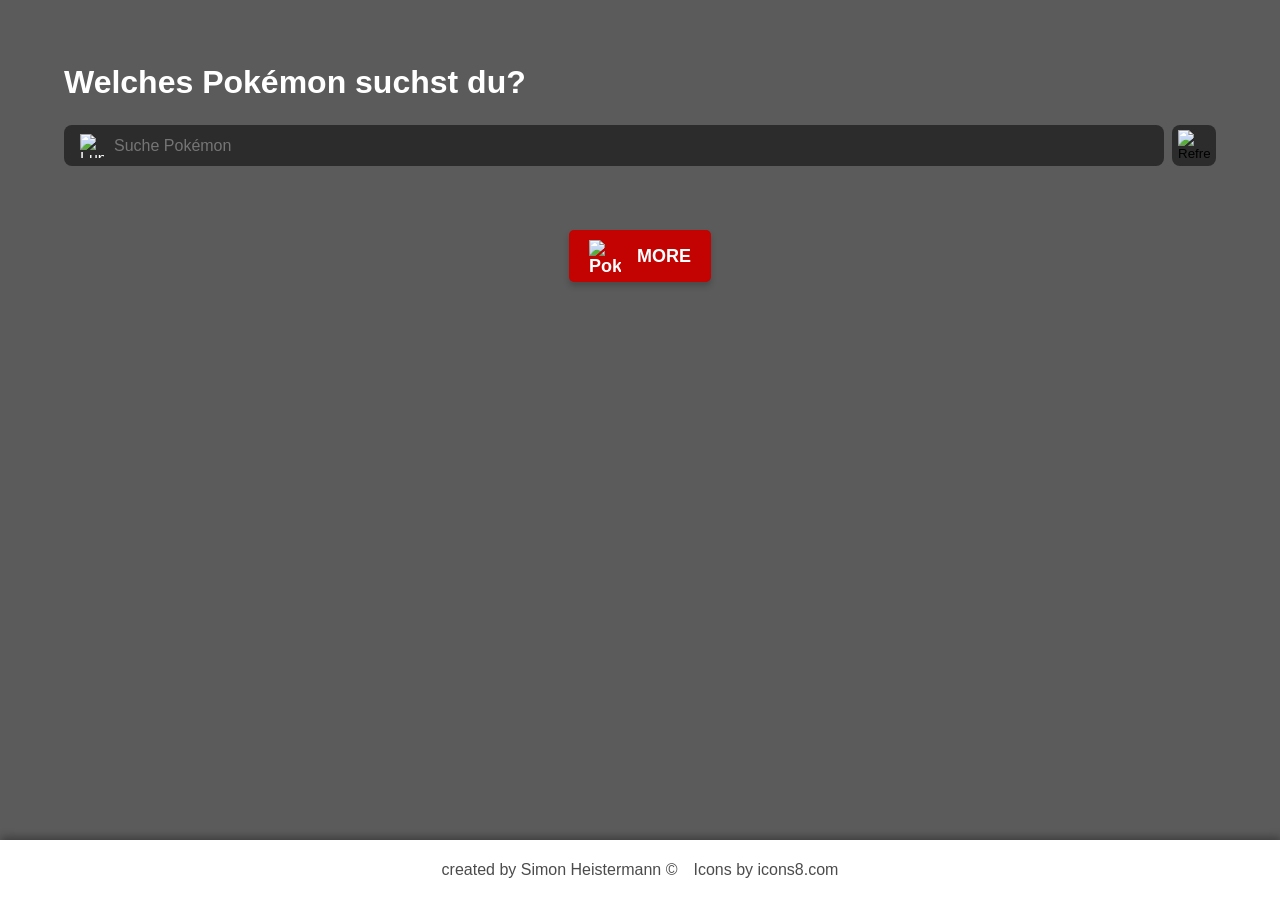
==== commit 6d242f2a: "sixth commit" ====
--- a/index.html
+++ b/index.html
@@ -4,8 +4,8 @@
     <meta charset="UTF-8">
     <meta name="viewport" content="width=device-width, initial-scale=1.0">
 
-    <link rel="icon" type="image/x-icon" href="" media="(prefers-color-scheme: light)">
-    <link rel="icon" type="image/x-icon" href="" media="(prefers-color-scheme: dark)">
+    <link rel="icon" type="image/x-icon" href="./assets/icons/new_pokemon_icon_black.png" media="(prefers-color-scheme: light)">
+    <link rel="icon" type="image/x-icon" href="./assets/icons/new_pokemon_icon_white.png" media="(prefers-color-scheme: dark)">
 
     <title>Pokédex</title>
 
@@ -20,14 +20,13 @@
     <link rel="stylesheet" type="text/css" href="./styles/footer.css">
     <link rel="stylesheet" type="text/css" href="./styles/assets.css">
 
-    <script src="./scripts/storage.js"></script>
-    <script src="./scripts/save.js"></script>
     <script src="./script.js"></script>
     <script src="./scripts/structure_templates.js"></script>
     <script src="./scripts/templates.js"></script>
     <script src="./scripts/bgcolors.js"></script>
     <script src="./scripts/search.js"></script>
     <script src="./scripts/swipe.js"></script>
+    <script src="./scripts/favorites.js"></script>
     <script src="./scripts/assets.js"></script>
 </head>
 <body id="body" onload="init()">
--- a/style.css
+++ b/style.css
@@ -1,7 +1,7 @@
 .header__container {
     width: min(100%, 1920px);
     margin-inline: auto;
-    margin-top: 24px;
+    margin-top: 64px;
     padding-inline: clamp(16px, 6vw, 64px);
     overflow: hidden;
 }
@@ -113,4 +113,12 @@
     display: flex;
     align-items: center;
     justify-content: center;
+}
+
+.favorites__headline {
+    display: flex;
+    align-items: center;
+    justify-content: space-between;
+    gap: 64px;
+    width: 100%;
 }
--- a/styles/detailed.css
+++ b/styles/detailed.css
@@ -1,7 +1,14 @@
+.overlay__contentbox {
+    position: relative;
+    overflow-y: auto;
+    max-height: 100vh;  
+}
+
 .mpokemon__details {
     display: flex;
     flex-direction: column;
     gap: 32px;
+    position: relative;
 }
 
 .details__header {
--- a/styles/overlay.css
+++ b/styles/overlay.css
@@ -5,8 +5,8 @@
     margin-inline: auto;
     padding-inline: clamp(16px, 6vw, 64px);
     padding-top: 32px;
+    z-index: 1000;
     position: fixed;
-    z-index: 1000;
     top: 0;
     left: 0;
     overflow: hidden;
--- a/styles/assets.css
+++ b/styles/assets.css
@@ -1,4 +1,4 @@
-.refresh__button {
+.favorites__button {
     background-color: #2c2c2c;
     border-radius: 8px;
     border: 0;
@@ -8,12 +8,12 @@
     height: 41px;
 }
 
-.refresh__button img {
+.favorites__button img {
     height: 32px;
     width: 32px;
 }
 
-.refresh__button:hover {
+.favorites__button:hover {
     cursor: pointer;
     background-color: #3e3e3e;
     border: 0;
@@ -62,6 +62,10 @@
     opacity: 0.4;
 }
 
+.is__favorite {
+    opacity: 1 !important;
+}
+
 .morepokemon__button {
     display: flex;
     align-items: center;
@@ -96,4 +100,8 @@
 .morepokemon__button img {
     height: 32px;
     width: 32px;
+}
+
+.overflow__scroll {
+    overflow: scroll;
 }
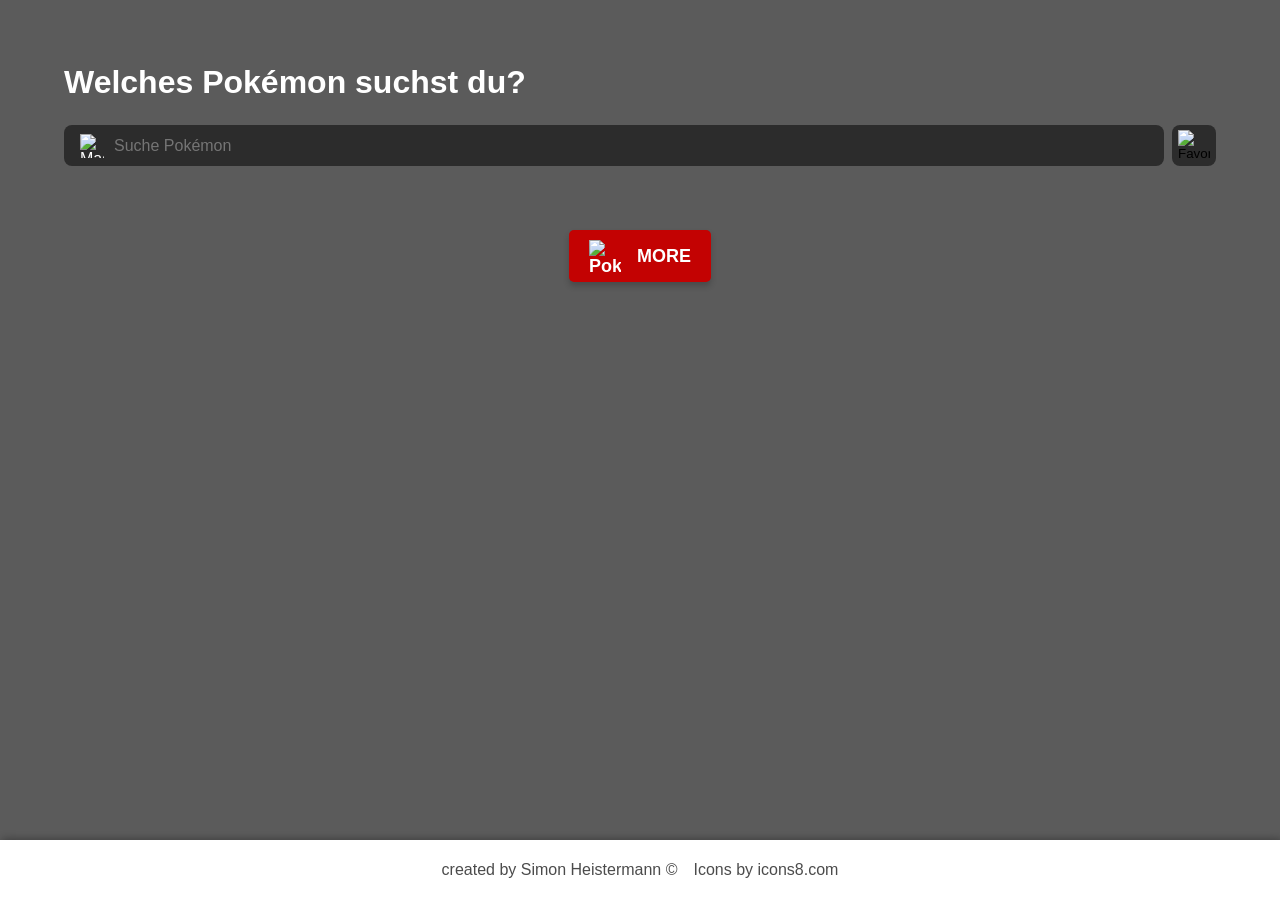
==== commit 5a0bd7ac: "fixed api from server" ====
--- a/index.html
+++ b/index.html
@@ -1,7 +1,8 @@
 <!DOCTYPE html>
-<html lang="de">
+<html lang="de" translate="no">
 <head>
     <meta charset="UTF-8">
+    <meta name="google" content="notranslate">
     <meta name="viewport" content="width=device-width, initial-scale=1.0">
 
     <link rel="icon" type="image/x-icon" href="./assets/icons/new_pokemon_icon_black.png" media="(prefers-color-scheme: light)">
@@ -20,6 +21,11 @@
     <link rel="stylesheet" type="text/css" href="./styles/footer.css">
     <link rel="stylesheet" type="text/css" href="./styles/assets.css">
 
+</head>
+<body id="body">
+    <div class="pokeball__background"></div>
+    <div class="pokeball__background2"></div>
+
     <script src="./script.js"></script>
     <script src="./scripts/structure_templates.js"></script>
     <script src="./scripts/templates.js"></script>
@@ -28,9 +34,10 @@
     <script src="./scripts/swipe.js"></script>
     <script src="./scripts/favorites.js"></script>
     <script src="./scripts/assets.js"></script>
-</head>
-<body id="body" onload="init()">
-    <div class="pokeball__background"></div>
-    <div class="pokeball__background2"></div>
+    <script>
+        window.addEventListener("DOMContentLoaded", () => {
+          init();
+        });
+    </script>
 </body>
 </html>
--- a/style.css
+++ b/style.css
@@ -121,4 +121,10 @@
     justify-content: space-between;
     gap: 64px;
     width: 100%;
+}
+
+@media screen and (max-width: 400px) {
+    .header__container {
+        padding-inline: 8px;
+    }
 }
--- a/styles/standard.css
+++ b/styles/standard.css
@@ -32,6 +32,7 @@
     font-size: 16px;
     font-weight: 400;
 }
+
 h4 {
     font-size: 16px;
     font-weight: 500;
@@ -73,10 +74,19 @@
     display: none !important;
 }
 
+.d__flex {
+    display: flex !important;
+}
+
 input[type=number]::-webkit-inner-spin-button,
 input[type=number]::-webkit-outer-spin-button {
   appearance: none;
   margin: 0;
+}
+
+button {
+    cursor: pointer;
+    border: unset;
 }
 
 @media(max-width: 600px) {
--- a/styles/detailed.css
+++ b/styles/detailed.css
@@ -127,6 +127,7 @@
     padding-bottom: 8px;
     max-height: 39px;
     position: relative; 
+    cursor: pointer;
 }
 
 nav button::after {
@@ -274,6 +275,7 @@
 .nature__description {
     font-size: 14px;
     color: rgba(255, 255, 255, 0.76);
+    overflow: auto !important;
 }
 
 .naturetext__bold {
@@ -288,7 +290,17 @@
         box-shadow: 0px 8px 16px rgba(0, 0, 0, 0.2), 
                 0px 4px 6px rgba(0, 0, 0, 0.1);
         padding: 16px;
-        height: 820px;
+    }
+}
+
+@media screen and (max-width: 400px) {
+    .details__header {
+        gap: 0px;
+        justify-content: space-between;
+    }
+
+    .mpokemon__details {
+        padding-right: 8px;
     }
 }
 
--- a/styles/overlay.css
+++ b/styles/overlay.css
@@ -1,21 +1,22 @@
 .overlay {
     background-color: #5b5b5b;
-    min-height: 100vh;
-    width: min(100%, 1920px);
+    height: 100vh;
+    width: 100%;
     margin-inline: auto;
+    padding: 16px 0px;
     padding-inline: clamp(16px, 6vw, 64px);
-    padding-top: 32px;
     z-index: 1000;
     position: fixed;
     top: 0;
     left: 0;
     overflow: hidden;
+    z-index: 100
 }
 
 .loadingspinner__overlay {
     background-color: #5b5b5bc5;
     min-height: 100vh;
-    width: min(100%, 1920px);
+    width: 100%;
     margin-inline: auto;
     padding-inline: clamp(16px, 6vw, 64px);
     padding-top: 32px;
@@ -28,6 +29,8 @@
     align-items: center;
     justify-content: center;
     pointer-events: none;
+    user-select: none;
+    z-index: 1100;
 }
 
 .loadingspinner__box {
--- a/styles/footer.css
+++ b/styles/footer.css
@@ -1,7 +1,7 @@
 footer {
     min-height: 60px;
     background: #ffffff;
-    box-shadow: 1px -3px 8px 0px #00000054;
+    box-shadow: 2px -1px 8px 0px #00000054;
     display: flex;
     align-items: center;
 }
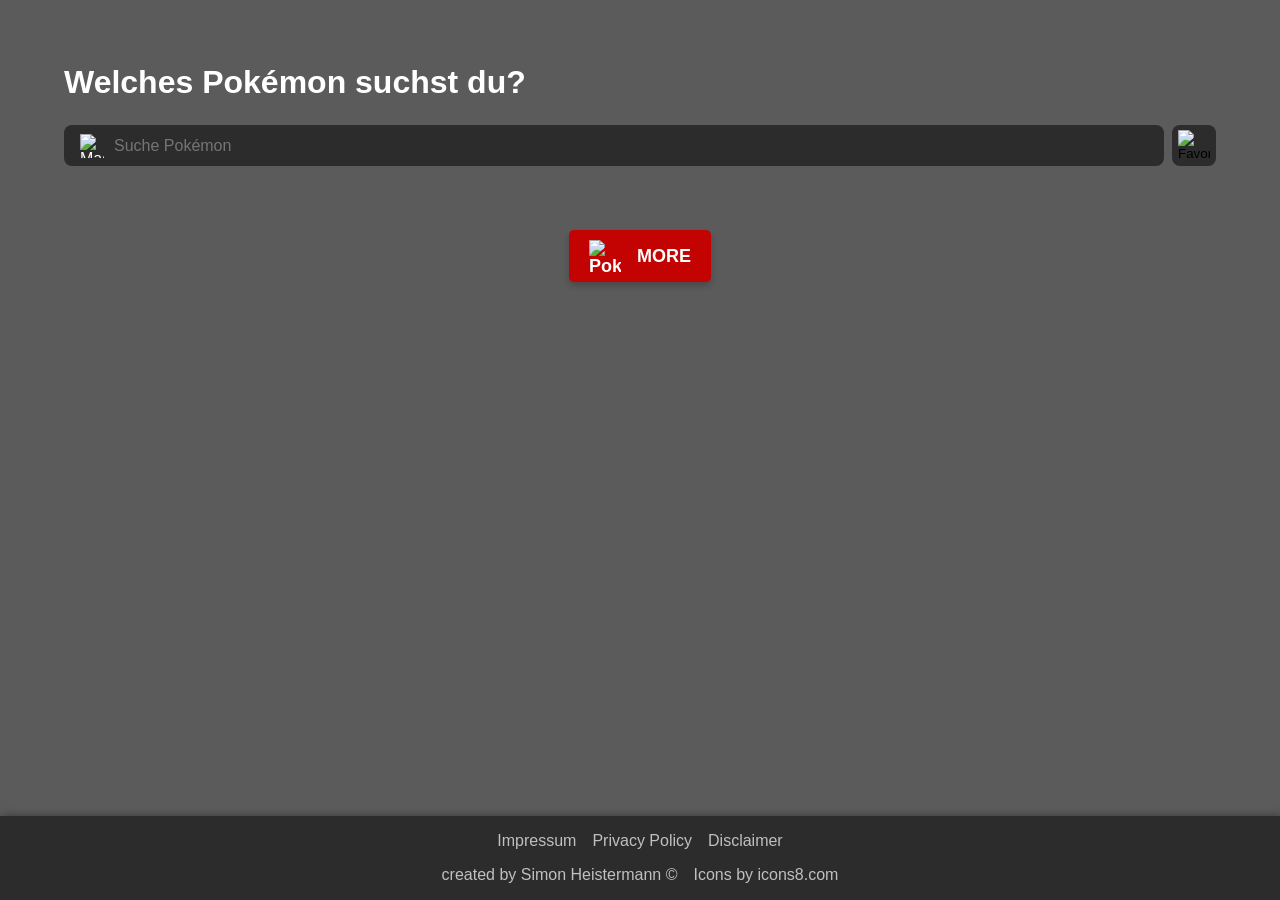
==== commit d69dc24d: "updated index.html" ====
--- a/index.html
+++ b/index.html
@@ -2,6 +2,7 @@
 <html lang="de" translate="no">
 <head>
     <meta charset="UTF-8">
+    <meta name="robots" content="noindex, nofollow">
     <meta name="google" content="notranslate">
     <meta name="viewport" content="width=device-width, initial-scale=1.0">
 
--- a/styles/footer.css
+++ b/styles/footer.css
@@ -1,9 +1,10 @@
 footer {
     min-height: 60px;
-    background: #ffffff;
+    background: #2c2c2c;
     box-shadow: 2px -1px 8px 0px #00000054;
     display: flex;
     align-items: center;
+    padding-block: 16px;
 }
 
 .footer__container {
@@ -22,18 +23,16 @@
 }
 
 .footer__linksextra, .footer__linksextra:visited {
-    color: rgb(0, 0, 0);
-    opacity: 70%;
+    color: rgba(255, 255, 255, 0.7);
 }
 
 .footer__linksextra:hover, .footer__linksextra:active {
     cursor: pointer;
-    color: #c30202;
+    color: #ff5c5c;
 }
 
 .footer__credits {
-    color: rgb(0, 0, 0);
-    opacity: 70%;
+    color: rgba(255, 255, 255, 0.7);
 }
 
 @media(max-width: 450px){
